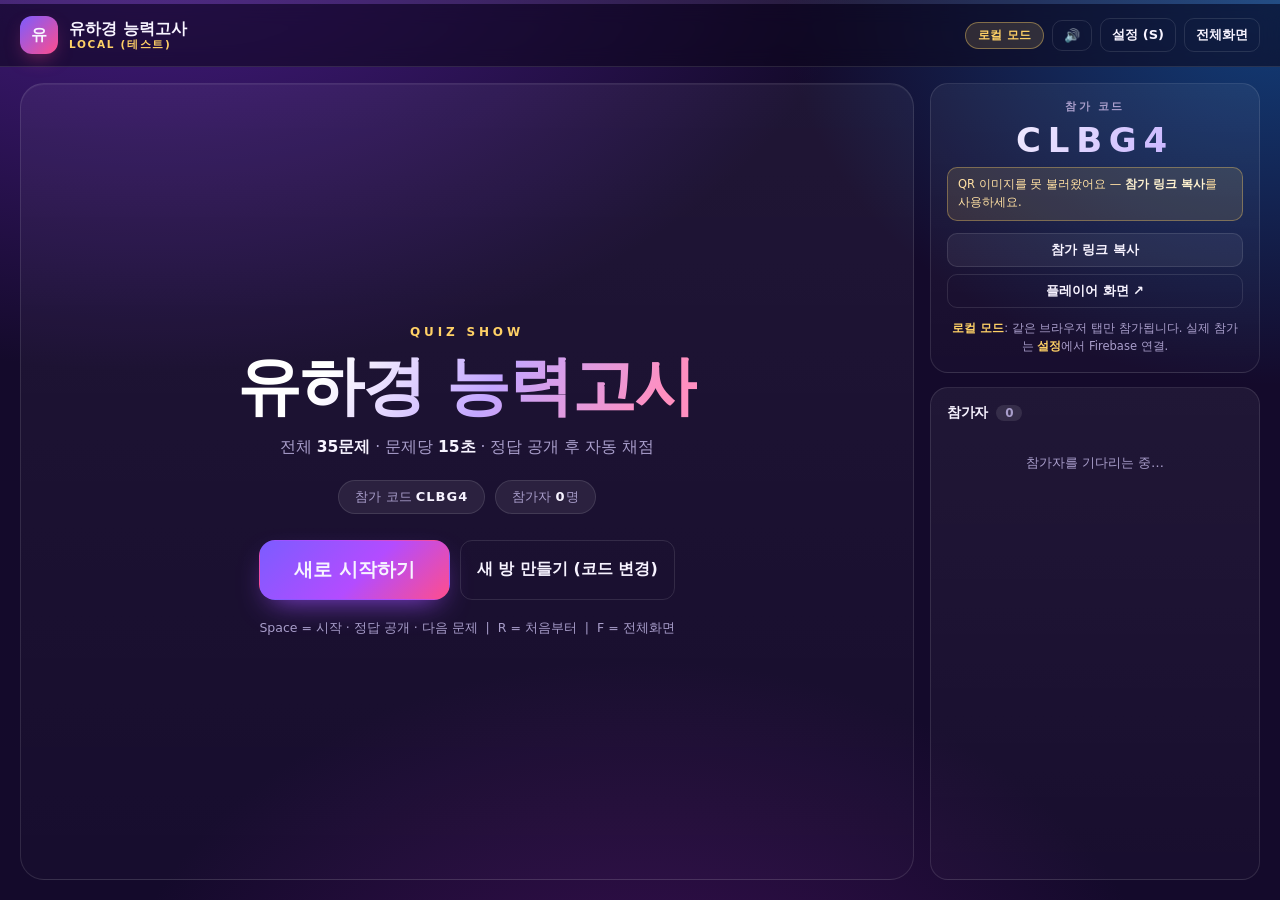
==== index.html @ 8fb21b13 "유하경 능력고사: 실시간 퀴즈 앱 (Firebase Realtime DB + GitHub Pages)" ====
<!DOCTYPE html>
<html lang="ko">
<head>
<meta charset="utf-8" />
<meta name="viewport" content="width=device-width, initial-scale=1, viewport-fit=cover" />
<meta name="theme-color" content="#140a2b" />
<title>유하경 능력고사 · HOST</title>
<link rel="stylesheet" href="css/style.css" />
</head>
<body class="host">

<div class="qprogress"><i id="progressBar"></i></div>

<header class="topbar">
  <div class="brand">
    <span class="logo">유</span>
    <div class="brand-txt">
      <b>유하경 능력고사</b>
      <small id="modeLabel">LOCAL</small>
    </div>
  </div>
  <div class="tools">
    <span class="chip status wait" id="statusPill">연결 중…</span>
    <button class="btn tiny ghost" id="btnSound" title="효과음">🔊</button>
    <button class="btn tiny ghost" id="btnSettings">설정 (S)</button>
    <button class="btn tiny ghost" id="btnFull">전체화면</button>
  </div>
</header>

<main class="layout">
  <section class="stage" id="stage"></section>

  <aside class="side">
    <div class="card join-card">
      <div class="label">참가 코드</div>
      <div class="code" id="joinCode" title="클릭하면 링크 복사">·····</div>
      <a class="qr" id="qrBox" target="_blank" rel="noopener" title="클릭하면 QR을 크게 볼 수 있어요">
        <img id="qrImg" alt="참가 QR 코드" />
      </a>
      <p class="qr-note" id="qrNote" hidden></p>
      <div class="join-actions">
        <button class="btn tiny" id="btnCopy">참가 링크 복사</button>
        <a class="btn tiny ghost" id="linkOpen" target="_blank" rel="noopener">플레이어 화면 ↗</a>
      </div>
      <p class="join-note" id="joinNote"></p>
    </div>

    <div class="card rank-card">
      <div class="rank-head">
        <h3>참가자 <span id="pCount" class="count">0</span></h3>
      </div>
      <ul class="rank-list" id="rankList"></ul>
    </div>
  </aside>
</main>

<div class="modal" id="settings" hidden>
  <div class="modal-card wide">
    <h3>Firebase 연결 <span class="badge-soft">한 번만 설정하면 됩니다</span></h3>

    <ol class="steps">
      <li>console.firebase.google.com → <b>프로젝트 추가</b></li>
      <li><b>빌드 → Realtime Database</b> → 데이터베이스 만들기 (<b>테스트 모드로 시작</b>)</li>
      <li><b>Authentication → 시작하기 → Sign-in method → Anonymous</b> 사용 설정 <span class="mini">(필수)</span></li>
      <li><b>프로젝트 설정(⚙) → 내 앱</b> 의 "SDK 설정 및 구성" 코드를 <b>통째로 복사</b> → 아래에 붙여넣기
        <br /><span class="mini">databaseURL 줄이 없어도 괜찮아요 — 프로젝트 ID로 자동으로 찾습니다.</span></li>
      <li>아래 <b>보안 규칙 복사</b> → <b>Realtime Database → 규칙</b> 탭에 붙여넣고 <b>게시</b></li>
    </ol>

    <textarea id="setPaste" class="paste" rows="5" spellcheck="false"
      placeholder='여기에 붙여넣기 (예시)
const firebaseConfig = {
  apiKey: "AIzaSy...",
  authDomain: "xxx.firebaseapp.com",
  databaseURL: "https://xxx-default-rtdb.firebaseio.com",
  ...
};'></textarea>
    <div class="detect" id="setDetect">아직 인식된 값이 없습니다.</div>

    <label class="field">세션 코드 (방송마다 바꾸면 새 판)
      <input id="setCode" type="text" maxlength="8" placeholder="예: HAK01" autocomplete="off" />
    </label>

    <div class="modal-actions">
      <button class="btn ghost" id="setLocal">로컬 모드(테스트)</button>
      <button class="btn ghost" id="setCancel">닫기</button>
      <button class="btn primary" id="setSave">연결하기</button>
    </div>

    <div class="rules-box">
      <div class="rules-head">
        <b>보안 규칙</b>
        <button class="btn tiny" id="setRulesCopy">복사</button>
      </div>
      <pre id="rulesText"></pre>
      <p class="hint">
        규칙을 꼭 넣어야 <b>점수 조작</b>과 <b>다른 사람 답 위조</b>가 막힙니다.
        규칙 없이(테스트 모드)도 게임은 돌아가지만, 시청자가 점수를 바꿀 수 있어요.
      </p>
    </div>

    <div class="rules-box">
      <div class="rules-head">
        <b>연결 진단</b>
        <button class="btn tiny" id="btnDiag">지금 확인</button>
      </div>
      <ul class="diag-list" id="diagList"><li class="diag-wait">아직 확인하지 않았습니다</li></ul>
      <p class="hint">연결이 안 될 때 눌러보세요. 어느 단계에서 막히는지 알려줍니다.</p>
    </div>

    <div class="rules-box">
      <div class="rules-head"><b>방 관리</b></div>
      <p class="hint">
        <b>새 방 만들기</b> = 새 세션 코드로 이동. 지금 방은 <b>닫히고 참가자 전원이 나갑니다</b>.
        새 링크를 채팅에 다시 올려야 해요.<br />
        <b>같은 링크로 점수만 초기화</b>하려면 로비의 <b>새로 시작하기</b>를 누르세요 (참가자는 그대로).
      </p>
      <button class="btn" id="setNewRoom">새 방 만들기 (전원 퇴장)</button>
    </div>
  </div>
</div>

<div class="toast" id="toast" hidden></div>

<script src="js/questions.js"></script>
<script src="js/net.js"></script>
<script src="js/host.js"></script>
</body>
</html>
---- css/style.css ----
/* =========================================================================
   유하경 능력고사 - 공용 스타일 (호스트 화면 + 참가자 화면)
   ========================================================================= */
:root {
  --bg: #140a2b;
  --panel: #241542;
  --panel-2: #2f1c56;
  --line: rgba(255, 255, 255, 0.11);
  --txt: #f7f3ff;
  --muted: #a99ecb;
  --c1: #e21b3c;
  --c2: #1368ce;
  --c3: #d89e00;
  --c4: #26890c;
  --c5: #864cbf;
  --ok: #3ddc84;
  --no: #ff5470;
  --accent: #ffd166;
  --r: 18px;
}

* { box-sizing: border-box; }

html, body { margin: 0; min-height: 100%; }

body {
  font-family: 'Pretendard', 'Apple SD Gothic Neo', 'Malgun Gothic', 'Noto Sans KR', system-ui, -apple-system, sans-serif;
  color: var(--txt);
  background:
    radial-gradient(1200px 800px at 12% -12%, #4a1d8a 0%, transparent 60%),
    radial-gradient(900px 700px at 100% 0%, #123f7b 0%, transparent 55%),
    radial-gradient(900px 700px at 50% 120%, #3b1053 0%, transparent 60%),
    var(--bg);
  background-attachment: fixed;
  -webkit-font-smoothing: antialiased;
  text-rendering: optimizeLegibility;
}

h1, h2, h3 { margin: 0; letter-spacing: -0.02em; }
button { font: inherit; color: inherit; }
a { color: inherit; }

/* ------------------------------- 버튼 ------------------------------- */
.btn {
  border: 1px solid var(--line);
  background: rgba(255, 255, 255, 0.06);
  color: var(--txt);
  border-radius: 12px;
  padding: 10px 16px;
  cursor: pointer;
  font-weight: 700;
  transition: transform 0.12s ease, background 0.15s ease, box-shadow 0.15s ease;
  text-decoration: none;
  display: inline-flex;
  align-items: center;
  justify-content: center;
  gap: 6px;
  white-space: nowrap;
}
.btn:hover { background: rgba(255, 255, 255, 0.13); transform: translateY(-1px); }
.btn:active { transform: translateY(0) scale(0.985); }
.btn.tiny { padding: 7px 11px; font-size: 13px; border-radius: 10px; }
.btn.ghost { background: transparent; }
.btn.primary {
  background: linear-gradient(135deg, #7c5cff, #b34cff 55%, #ff4d8d);
  border-color: transparent;
  box-shadow: 0 12px 30px -12px rgba(160, 80, 255, 0.85);
}
.btn.primary:hover { box-shadow: 0 16px 36px -12px rgba(180, 90, 255, 0.95); }
.btn.big { padding: 16px 34px; font-size: 19px; border-radius: 16px; }
.btn.block { width: 100%; }
.btn.off { opacity: 0.55; }

.chip {
  display: inline-flex;
  align-items: center;
  gap: 6px;
  padding: 5px 12px;
  border-radius: 999px;
  background: rgba(255, 255, 255, 0.09);
  border: 1px solid var(--line);
  font-size: 12.5px;
  font-weight: 700;
  color: var(--txt);
  letter-spacing: 0.01em;
}
.chip.ghost { background: transparent; color: var(--muted); }
.chip.danger { color: #fff; background: var(--no); border-color: transparent; }

.hint { color: var(--muted); font-size: 12.5px; line-height: 1.6; margin: 0; }

/* ============================== 호스트 ============================== */
body.host {
  height: 100vh;
  overflow: hidden;
  display: flex;
  flex-direction: column;
}

.qprogress {
  height: 4px;
  background: rgba(255, 255, 255, 0.07);
  flex: 0 0 auto;
}
.qprogress > i {
  display: block;
  height: 100%;
  width: 0;
  background: linear-gradient(90deg, #7c5cff, #ff4d8d, #ffd166);
  transition: width 0.4s ease;
}

.topbar {
  flex: 0 0 auto;
  display: flex;
  align-items: center;
  justify-content: space-between;
  gap: 14px;
  padding: 12px 20px;
  border-bottom: 1px solid var(--line);
  background: rgba(12, 6, 26, 0.55);
  backdrop-filter: blur(10px);
}
.brand { display: flex; align-items: center; gap: 11px; }
.logo {
  width: 38px; height: 38px;
  display: grid; place-items: center;
  border-radius: 12px;
  font-weight: 900;
  background: linear-gradient(135deg, #7c5cff, #ff4d8d);
  box-shadow: 0 8px 22px -10px rgba(255, 77, 141, 0.9);
}
.brand-txt { display: flex; flex-direction: column; line-height: 1.15; }
.brand-txt b { font-size: 16px; }
.brand-txt small {
  font-size: 10.5px;
  letter-spacing: 0.16em;
  color: var(--muted);
  font-weight: 800;
}
.brand-txt small.warn { color: var(--accent); }
.tools { display: flex; align-items: center; gap: 8px; }

.layout {
  flex: 1 1 auto;
  min-height: 0;
  display: grid;
  grid-template-columns: minmax(0, 1fr) 330px;
  gap: 16px;
  padding: 16px 20px 20px;
}

.stage {
  min-width: 0;
  min-height: 0;
  overflow: auto;
  border-radius: 24px;
  border: 1px solid var(--line);
  background: linear-gradient(180deg, rgba(255, 255, 255, 0.05), rgba(255, 255, 255, 0.015));
  box-shadow: inset 0 1px 0 rgba(255, 255, 255, 0.06);
  display: flex;
}

/* --- 로비 --- */
.lobby {
  margin: auto;
  padding: 34px 24px;
  text-align: center;
  max-width: 720px;
}
.kicker {
  font-size: 12px;
  letter-spacing: 0.32em;
  font-weight: 800;
  color: var(--accent);
  margin-bottom: 14px;
}
.lobby h1 {
  font-size: clamp(34px, 5.4vw, 64px);
  line-height: 1.06;
  font-weight: 900;
  background: linear-gradient(120deg, #fff 20%, #c3a6ff 55%, #ff8fc0 90%);
  -webkit-background-clip: text;
  background-clip: text;
  color: transparent;
  margin-bottom: 16px;
}
.lobby .sub { color: var(--muted); font-size: 15.5px; margin: 0 0 22px; }
.lobby .sub b { color: var(--txt); }
.lobby-badges { display: flex; gap: 10px; justify-content: center; flex-wrap: wrap; margin-bottom: 26px; }
.pill {
  padding: 7px 16px;
  border-radius: 999px;
  background: rgba(255, 255, 255, 0.07);
  border: 1px solid var(--line);
  font-size: 13px;
  color: var(--muted);
}
.pill b { color: var(--txt); letter-spacing: 0.08em; }
.lobby .hint { margin-top: 18px; }

/* --- 문제 화면 --- */
.q-wrap {
  flex: 1 1 auto;
  display: flex;
  flex-direction: column;
  min-width: 0;
  padding: 22px 26px 24px;
  gap: 14px;
}
.q-top { display: flex; align-items: center; gap: 8px; flex-wrap: wrap; }
.q-title {
  font-size: clamp(21px, 2.5vw, 34px);
  line-height: 1.32;
  font-weight: 800;
  margin: 4px 0 2px;
  word-break: keep-all;
  overflow-wrap: anywhere;
}

.ans-grid {
  flex: 1 1 auto;
  display: grid;
  grid-template-columns: 1fr 1fr;
  grid-auto-rows: 1fr;
  gap: 12px;
  min-height: 0;
}
.ans-grid.n5 > .ans:last-child { grid-column: 1 / -1; }

.ans {
  position: relative;
  display: flex;
  align-items: center;
  gap: 14px;
  padding: 16px 18px;
  border-radius: var(--r);
  background: rgba(255, 255, 255, 0.07);
  border: 1px solid var(--line);
  overflow: hidden;
  transition: transform 0.16s ease, filter 0.3s ease, opacity 0.3s ease, box-shadow 0.3s ease;
}
.ans .badge {
  flex: 0 0 auto;
  width: 42px; height: 42px;
  display: grid; place-items: center;
  border-radius: 12px;
  background: rgba(0, 0, 0, 0.22);
  font-size: 19px;
  font-weight: 900;
}
.ans .ans-text {
  font-size: clamp(15px, 1.45vw, 22px);
  font-weight: 700;
  line-height: 1.32;
  word-break: keep-all;
  overflow-wrap: anywhere;
}
.tone-0 { background: linear-gradient(135deg, rgba(226, 27, 60, 0.92), rgba(226, 27, 60, 0.72)); }
.tone-1 { background: linear-gradient(135deg, rgba(19, 104, 206, 0.92), rgba(19, 104, 206, 0.72)); }
.tone-2 { background: linear-gradient(135deg, rgba(216, 158, 0, 0.92), rgba(216, 158, 0, 0.72)); }
.tone-3 { background: linear-gradient(135deg, rgba(38, 137, 12, 0.92), rgba(38, 137, 12, 0.72)); }
.tone-4, .tone-5 { background: linear-gradient(135deg, rgba(134, 76, 191, 0.92), rgba(134, 76, 191, 0.72)); }

.is-reveal .ans.is-right {
  box-shadow: 0 0 0 3px var(--ok), 0 0 42px -6px rgba(61, 220, 132, 0.65);
  transform: scale(1.012);
  z-index: 2;
}
.is-reveal .ans.is-dim { filter: grayscale(0.65) brightness(0.62); opacity: 0.72; }
.ans-check {
  position: absolute;
  top: 10px; right: 12px;
  font-size: 11px;
  font-weight: 900;
  letter-spacing: 0.08em;
  background: var(--ok);
  color: #06210f;
  padding: 3px 9px;
  border-radius: 999px;
}

/* 정답 공개 시 보기별 응답 수 그래프 */
.ans-meta {
  position: absolute;
  left: 0; right: 0; bottom: 0;
  height: 100%;
  pointer-events: none;
}
.ans-meta i {
  position: absolute;
  left: 0; bottom: 0; top: 0;
  background: rgba(255, 255, 255, 0.16);
  border-right: 2px solid rgba(255, 255, 255, 0.45);
  transition: width 0.6s cubic-bezier(0.2, 0.8, 0.2, 1);
}
.ans-meta b {
  position: absolute;
  right: 14px; bottom: 8px;
  font-size: 12px;
  color: rgba(255, 255, 255, 0.85);
  font-weight: 800;
}

/* --- 타이머 --- */
.timer-row {
  flex: 0 0 auto;
  display: flex;
  align-items: center;
  gap: 16px;
}
.live-count {
  font-size: 13px;
  font-weight: 700;
  color: var(--muted);
  min-width: 82px;
}
.timer-bar {
  flex: 1 1 auto;
  height: 18px;
  border-radius: 999px;
  background: rgba(255, 255, 255, 0.08);
  overflow: hidden;
  border: 1px solid var(--line);
}
.timer-bar i {
  display: block;
  height: 100%;
  width: 100%;
  border-radius: 999px;
  background: linear-gradient(90deg, #3ddc84, #ffd166);
  transition: background 0.3s ease;
}
.timer-bar.danger i { background: linear-gradient(90deg, #ff7a45, var(--no)); }
.timer-sec { display: flex; align-items: baseline; gap: 3px; }
.timer-sec b { font-size: 30px; font-weight: 900; font-variant-numeric: tabular-nums; }
.timer-sec small { color: var(--muted); font-size: 12px; font-weight: 700; }

/* --- 정답 공개 바 --- */
.reveal-row {
  flex: 0 0 auto;
  display: flex;
  align-items: center;
  gap: 16px;
  padding: 14px 18px;
  border-radius: var(--r);
  background: linear-gradient(120deg, rgba(61, 220, 132, 0.16), rgba(61, 220, 132, 0.05));
  border: 1px solid rgba(61, 220, 132, 0.35);
  animation: pop 0.35s cubic-bezier(0.2, 1.2, 0.4, 1);
}
@keyframes pop {
  from { opacity: 0; transform: translateY(10px) scale(0.98); }
  to { opacity: 1; transform: none; }
}
.reveal-answer { flex: 1 1 auto; display: flex; align-items: center; gap: 12px; flex-wrap: wrap; min-width: 0; }
.tag {
  font-size: 11px;
  font-weight: 900;
  letter-spacing: 0.1em;
  background: var(--ok);
  color: #06210f;
  padding: 4px 10px;
  border-radius: 999px;
}
.reveal-num { font-weight: 900; font-size: 16px; color: var(--ok); }
.reveal-txt { font-weight: 800; font-size: clamp(15px, 1.6vw, 22px); word-break: keep-all; }

/* --- 사이드바 --- */
.side { display: flex; flex-direction: column; gap: 14px; min-height: 0; }
.card {
  border-radius: var(--r);
  border: 1px solid var(--line);
  background: linear-gradient(180deg, rgba(255, 255, 255, 0.055), rgba(255, 255, 255, 0.02));
  padding: 16px;
}
.join-card { text-align: center; flex: 0 0 auto; }
.join-card .label {
  font-size: 10.5px;
  letter-spacing: 0.22em;
  color: var(--muted);
  font-weight: 800;
  margin-bottom: 8px;
}
.join-card .code {
  font-size: 34px;
  font-weight: 900;
  letter-spacing: 0.2em;
  cursor: pointer;
  background: linear-gradient(120deg, #fff, #b9a0ff);
  -webkit-background-clip: text;
  background-clip: text;
  color: transparent;
  user-select: all;
  margin-bottom: 12px;
  line-height: 1.1;
}
.join-actions { display: flex; flex-direction: column; gap: 7px; }
.join-note { font-size: 11.5px; color: var(--muted); line-height: 1.55; margin: 12px 0 0; }
.join-note b { color: var(--accent); }

.rank-card { flex: 1 1 auto; display: flex; flex-direction: column; min-height: 0; padding-bottom: 10px; }
.rank-head { display: flex; align-items: center; justify-content: space-between; margin-bottom: 10px; }
.rank-head h3 { font-size: 14px; display: flex; align-items: center; gap: 8px; }
.rank-head .count {
  background: rgba(255, 255, 255, 0.1);
  border-radius: 999px;
  padding: 1px 9px;
  font-size: 12px;
  color: var(--muted);
  font-weight: 800;
}
.rank-list {
  list-style: none;
  margin: 0;
  padding: 0;
  overflow: auto;
  flex: 1 1 auto;
  min-height: 0;
}
.rank-item {
  display: flex;
  align-items: center;
  gap: 8px;
  padding: 9px 8px;
  border-radius: 11px;
  font-size: 14px;
  border: 1px solid transparent;
}
.rank-item:nth-child(odd) { background: rgba(255, 255, 255, 0.04); }
.rank-item .rk { width: 18px; color: var(--muted); font-weight: 800; font-size: 12px; }
.rank-item .nm {
  flex: 1 1 auto;
  font-weight: 700;
  white-space: nowrap;
  overflow: hidden;
  text-overflow: ellipsis;
}
.rank-item .pt { font-weight: 900; color: var(--accent); font-variant-numeric: tabular-nums; }
.rank-item .del {
  border: 0;
  background: transparent;
  color: var(--muted);
  cursor: pointer;
  font-size: 15px;
  line-height: 1;
  padding: 2px 4px;
  border-radius: 6px;
  opacity: 0.5;
}
.rank-item .del:hover { opacity: 1; color: var(--no); }
.mark { font-size: 12px; font-weight: 900; padding: 1px 6px; border-radius: 7px; }
.mark.ok { color: #0a2a17; background: var(--ok); }
.mark.no { color: #fff; background: var(--no); }
.mark-btns { display: flex; gap: 4px; }
.mark-btns button {
  border: 1px solid var(--line);
  background: rgba(255, 255, 255, 0.07);
  border-radius: 7px;
  font-size: 11px;
  font-weight: 900;
  padding: 2px 7px;
  cursor: pointer;
}
.mark-btns button:hover { background: var(--ok); color: #06210f; border-color: transparent; }
.mark-btns button:last-child:hover { background: var(--no); color: #fff; }
.empty { color: var(--muted); font-size: 13px; text-align: center; padding: 22px 0; }

/* --- 최종 결과 --- */
.end-wrap {
  margin: auto;
  width: 100%;
  max-width: 900px;
  padding: 26px 24px 30px;
  text-align: center;
  overflow: auto;
}
.end-title { font-size: clamp(26px, 3.4vw, 42px); font-weight: 900; margin-bottom: 22px; }
.podium {
  display: flex;
  align-items: flex-end;
  justify-content: center;
  gap: 12px;
  margin-bottom: 22px;
}
.pod {
  flex: 0 1 200px;
  border-radius: 18px;
  border: 1px solid var(--line);
  padding: 16px 12px;
  background: linear-gradient(180deg, rgba(255, 255, 255, 0.09), rgba(255, 255, 255, 0.02));
}
.pod-1 {
  border-color: rgba(255, 209, 102, 0.6);
  background: linear-gradient(180deg, rgba(255, 209, 102, 0.24), rgba(255, 209, 102, 0.04));
  transform: translateY(-14px) scale(1.04);
  box-shadow: 0 24px 50px -24px rgba(255, 209, 102, 0.7);
}
.pod-2 { border-color: rgba(200, 210, 230, 0.35); }
.pod-3 { border-color: rgba(205, 140, 90, 0.4); }
.pod .medal { font-size: 26px; }
.pod .pod-name {
  font-weight: 900;
  font-size: clamp(14px, 1.3vw, 18px);
  margin: 6px 0 4px;
  overflow: hidden;
  text-overflow: ellipsis;
  white-space: nowrap;
}
.pod .pod-score { font-size: 26px; font-weight: 900; color: var(--accent); font-variant-numeric: tabular-nums; }
.pod .pod-score small { font-size: 12px; margin-left: 2px; color: var(--muted); }
.pod .pod-correct { font-size: 11.5px; color: var(--muted); margin-top: 3px; }

.final-list { list-style: none; margin: 0 auto 22px; padding: 0; max-width: 560px; text-align: left; }
.final-row {
  display: flex;
  align-items: center;
  gap: 12px;
  padding: 10px 14px;
  border-radius: 11px;
  font-size: 14.5px;
}
.final-row:nth-child(odd) { background: rgba(255, 255, 255, 0.045); }
.final-row .rk { width: 24px; color: var(--muted); font-weight: 800; }
.final-row .nm { flex: 1 1 auto; font-weight: 700; overflow: hidden; text-overflow: ellipsis; white-space: nowrap; }
.final-row .cr { color: var(--muted); font-size: 12px; }
.final-row .pt { font-weight: 900; color: var(--accent); min-width: 56px; text-align: right; font-variant-numeric: tabular-nums; }
.end-actions { display: flex; gap: 10px; justify-content: center; flex-wrap: wrap; }
.empty-big { color: var(--muted); padding: 30px 0; }

/* --- 모달 / 토스트 --- */
.modal {
  position: fixed;
  inset: 0;
  background: rgba(6, 3, 15, 0.7);
  backdrop-filter: blur(6px);
  display: grid;
  place-items: center;
  padding: 20px;
  z-index: 60;
}
.modal[hidden] { display: none; }
.modal-card {
  width: min(520px, 100%);
  border-radius: 20px;
  border: 1px solid var(--line);
  background: linear-gradient(180deg, #2c1b52, #1e1138);
  padding: 24px;
  box-shadow: 0 40px 90px -30px #000;
}
.modal-card h3 { font-size: 18px; margin-bottom: 16px; }
.field { display: block; font-size: 12.5px; color: var(--muted); font-weight: 700; margin-bottom: 14px; }
.field input, .field select {
  display: block;
  width: 100%;
  margin-top: 6px;
  padding: 11px 13px;
  border-radius: 11px;
  border: 1px solid var(--line);
  background: rgba(0, 0, 0, 0.28);
  color: var(--txt);
  font: inherit;
  font-size: 14px;
}
.field input:focus, .field select:focus { outline: 2px solid #7c5cff; outline-offset: 1px; }
.modal-actions { display: flex; justify-content: flex-end; gap: 9px; margin-top: 6px; }
.toast {
  position: fixed;
  left: 50%;
  bottom: 26px;
  transform: translateX(-50%);
  background: rgba(20, 10, 43, 0.95);
  border: 1px solid var(--line);
  padding: 11px 20px;
  border-radius: 999px;
  font-size: 13px;
  font-weight: 700;
  z-index: 80;
  box-shadow: 0 18px 40px -18px #000;
}
.toast[hidden] { display: none; }

/* ============================ 참가자 ============================ */
body.player {
  min-height: 100vh;
  display: flex;
  justify-content: center;
  padding: 0;
}
.phone {
  width: 100%;
  max-width: 560px;
  min-height: 100vh;
  display: flex;
  flex-direction: column;
  border-left: 1px solid var(--line);
  border-right: 1px solid var(--line);
  background: rgba(10, 5, 22, 0.35);
}
.p-head {
  flex: 0 0 auto;
  display: flex;
  align-items: center;
  justify-content: space-between;
  gap: 10px;
  padding: 14px 16px;
  border-bottom: 1px solid var(--line);
  position: sticky;
  top: 0;
  background: rgba(15, 8, 30, 0.9);
  backdrop-filter: blur(10px);
  z-index: 5;
}
.p-head b { font-size: 14.5px; }
.p-score { font-size: 12px; color: var(--muted); font-weight: 700; }
.p-score b { color: var(--accent); font-size: 15px; }

.p-stage {
  flex: 1 1 auto;
  display: flex;
  flex-direction: column;
  padding: 16px;
}
.p-stage > * { margin: auto 0; width: 100%; }

.p-join, .p-msg, .p-wait, .p-reveal, .p-end { text-align: center; padding: 12px 4px; }
.p-join h1 {
  font-size: clamp(26px, 7vw, 36px);
  font-weight: 900;
  background: linear-gradient(120deg, #fff, #c3a6ff 60%, #ff8fc0);
  -webkit-background-clip: text;
  background-clip: text;
  color: transparent;
  margin-bottom: 10px;
}
.p-sub { color: var(--muted); font-size: 13.5px; line-height: 1.6; margin: 0 0 18px; }
.p-sub b { color: var(--txt); }
.p-input {
  width: 100%;
  padding: 15px 16px;
  border-radius: 14px;
  border: 1px solid var(--line);
  background: rgba(0, 0, 0, 0.3);
  color: var(--txt);
  font: inherit;
  font-size: 16px;
  text-align: center;
  margin-bottom: 12px;
}
.p-input:focus { outline: 2px solid #7c5cff; outline-offset: 1px; }

.p-qtop { display: flex; align-items: center; justify-content: space-between; gap: 8px; margin-bottom: 12px; }
.p-qtitle {
  font-size: clamp(17px, 4.6vw, 22px);
  font-weight: 800;
  line-height: 1.4;
  text-align: left;
  margin-bottom: 16px;
  word-break: keep-all;
  overflow-wrap: anywhere;
}
.p-qtitle.small { font-size: clamp(14px, 3.8vw, 17px); color: var(--muted); font-weight: 700; }

.p-ans-grid { display: grid; grid-template-columns: 1fr 1fr; gap: 9px; }
.p-ans-grid.n5 > .p-ans:last-child { grid-column: 1 / -1; }
.p-ans {
  display: flex;
  align-items: center;
  gap: 9px;
  padding: 14px 12px;
  min-height: 78px;
  border-radius: 14px;
  border: 1px solid rgba(255, 255, 255, 0.16);
  color: #fff;
  font-weight: 800;
  font-size: 13.5px;
  line-height: 1.3;
  text-align: left;
  cursor: pointer;
  transition: transform 0.12s ease, filter 0.15s ease;
  word-break: keep-all;
  overflow-wrap: anywhere;
}
.p-ans:active { transform: scale(0.97); filter: brightness(1.12); }
.p-ans .badge {
  flex: 0 0 auto;
  width: 26px; height: 26px;
  display: grid; place-items: center;
  border-radius: 8px;
  background: rgba(0, 0, 0, 0.25);
  font-size: 13px;
}
.chip.danger, #pCd.danger {
  background: var(--no);
  color: #fff;
  border-color: transparent;
  animation: pulse 0.9s infinite;
}
@keyframes pulse {
  0%, 100% { opacity: 1; }
  50% { opacity: 0.55; }
}

.p-spinner {
  width: 42px; height: 42px;
  margin: 0 auto 16px;
  border-radius: 50%;
  border: 4px solid rgba(255, 255, 255, 0.14);
  border-top-color: #b76bff;
  animation: spin 0.9s linear infinite;
}
@keyframes spin { to { transform: rotate(360deg); } }
.p-wait h2 { font-size: 22px; margin-bottom: 10px; }
.p-picked {
  background: rgba(255, 255, 255, 0.07);
  border: 1px solid var(--line);
  border-radius: 12px;
  padding: 11px 14px;
  font-size: 13.5px;
  color: var(--muted);
  margin: 0 0 12px;
}
.p-picked b { color: var(--txt); }
.p-progress-note { color: var(--muted); font-size: 12px; margin-top: 6px; }

.verdict {
  border-radius: 16px;
  padding: 16px;
  margin-bottom: 14px;
  border: 1px solid var(--line);
  animation: pop 0.3s ease;
}
.verdict span { font-size: 30px; display: block; line-height: 1; }
.verdict b { display: block; font-size: 22px; margin: 6px 0 2px; }
.verdict small { color: var(--muted); font-size: 12px; }
.verdict.hit { background: rgba(61, 220, 132, 0.14); border-color: rgba(61, 220, 132, 0.45); }
.verdict.hit b { color: var(--ok); }
.verdict.miss { background: rgba(255, 84, 112, 0.12); border-color: rgba(255, 84, 112, 0.4); }
.verdict.miss b { color: var(--no); }

.p-answer {
  display: flex;
  align-items: center;
  gap: 9px;
  flex-wrap: wrap;
  text-align: left;
  padding: 12px 14px;
  border-radius: 14px;
  background: rgba(61, 220, 132, 0.1);
  border: 1px solid rgba(61, 220, 132, 0.35);
  margin-bottom: 12px;
  font-size: 13.5px;
}
.p-answer b { color: var(--ok); }
.p-answer span:last-child { color: var(--txt); font-weight: 700; }
.p-scoreline {
  font-size: 13.5px;
  color: var(--muted);
  margin-bottom: 12px;
  padding: 10px;
  border-radius: 12px;
  background: rgba(255, 255, 255, 0.05);
}
.p-scoreline b { color: var(--accent); font-size: 16px; }

.p-myrank {
  border-radius: 18px;
  padding: 20px;
  margin-bottom: 16px;
  background: linear-gradient(135deg, rgba(124, 92, 255, 0.3), rgba(255, 77, 141, 0.22));
  border: 1px solid rgba(255, 255, 255, 0.2);
}
.p-myrank .big { font-size: 38px; font-weight: 900; }
.p-myrank .sub { color: var(--muted); font-size: 13px; margin-top: 4px; }

.p-rank-list { list-style: none; margin: 0 0 16px; padding: 0; text-align: left; }
.p-rank-row {
  display: flex;
  align-items: center;
  gap: 10px;
  padding: 10px 12px;
  border-radius: 11px;
  font-size: 14px;
}
.p-rank-row:nth-child(odd) { background: rgba(255, 255, 255, 0.045); }
.p-rank-row .rk { width: 24px; color: var(--muted); }
.p-rank-row .nm { flex: 1 1 auto; font-weight: 700; overflow: hidden; text-overflow: ellipsis; white-space: nowrap; }
.p-rank-row .pt { font-weight: 900; color: var(--accent); }
.p-rank-row.me { background: rgba(124, 92, 255, 0.24); border: 1px solid rgba(124, 92, 255, 0.5); }

.p-msg h2 { font-size: 22px; margin-bottom: 8px; }
.p-msg.is-error h2 { color: var(--no); }
.p-msg.is-error .p-sub { color: #ffb3c0; }

/* ============================== 반응형 ============================== */
@media (max-width: 1080px) {
  .layout { grid-template-columns: 1fr; grid-template-rows: minmax(0, 1fr) auto; }
  .side { flex-direction: row; }
  .side .card { flex: 1 1 50%; }
  .rank-card { max-height: 190px; }
}
@media (max-width: 760px) {
  body.host { overflow: auto; height: auto; }
  .q-wrap { padding: 16px; }
  .ans-grid { grid-template-columns: 1fr; grid-auto-rows: minmax(72px, auto); }
  .ans-grid.n5 > .ans:last-child { grid-column: auto; }
  .ans .badge { width: 34px; height: 34px; font-size: 15px; }
  .side { flex-direction: column; }
  .reveal-row { flex-direction: column; align-items: stretch; }
  .timer-sec b { font-size: 24px; }
  .brand-txt b { font-size: 14px; }
  .tools .chip { display: none; }
  .podium { flex-direction: column; align-items: center; }
  .pod { width: 100%; }
  .pod-1 { transform: none; }
}

/* =========================================================================
   v2 추가분: 실시간 상태 / QR / 연결 설정 / 명예의 전당 / 접속 상태 점
   ========================================================================= */

/* --- 연결 상태 칩 --- */
.chip.status { font-size: 11.5px; letter-spacing: 0.02em; }
.chip.status.live { background: rgba(61, 220, 132, 0.16); border-color: rgba(61, 220, 132, 0.5); color: #a8ffcf; }
.chip.status.live::before {
  content: '';
  width: 7px; height: 7px; border-radius: 50%;
  background: var(--ok);
  box-shadow: 0 0 10px var(--ok);
  animation: blink 1.6s infinite;
}
.chip.status.wait { background: rgba(255, 209, 102, 0.14); border-color: rgba(255, 209, 102, 0.4); color: var(--accent); }
.chip.status.bad { background: rgba(255, 84, 112, 0.16); border-color: rgba(255, 84, 112, 0.45); color: #ffb3c0; }
@keyframes blink { 0%, 100% { opacity: 1; } 50% { opacity: 0.35; } }

/* --- 참가자 QR --- */
.qr {
  display: grid;
  place-items: center;
  cursor: zoom-in;
  margin: 2px auto 12px;
  width: 148px; height: 148px;
  padding: 8px;
  border-radius: 14px;
  background: #fff;
  box-shadow: 0 14px 30px -18px rgba(0, 0, 0, 0.8);
}
.qr img { width: 100%; height: 100%; object-fit: contain; display: block; border-radius: 6px; }
.qr img:not([src]) { visibility: hidden; }
.qr:hover { box-shadow: 0 18px 36px -16px rgba(0, 0, 0, 0.9); }
.qr-note {
  margin: -4px 0 12px;
  padding: 8px 10px;
  border-radius: 10px;
  font-size: 11.5px;
  line-height: 1.55;
  color: #ffe0a3;
  background: rgba(255, 209, 102, 0.12);
  border: 1px solid rgba(255, 209, 102, 0.35);
  text-align: left;
}
.qr-note b { color: #fff3d0; }

/* --- 접속 상태 점 --- */
.dot {
  width: 7px; height: 7px; border-radius: 50%;
  background: rgba(255, 255, 255, 0.22);
  flex: 0 0 auto;
  margin-right: -2px;
}
.dot.on { background: var(--ok); box-shadow: 0 0 8px rgba(61, 220, 132, 0.8); }

/* --- 로비: 이어하기 / 명예의 전당 --- */
.lobby-actions { display: flex; gap: 10px; justify-content: center; flex-wrap: wrap; }
.resume {
  display: flex;
  align-items: center;
  justify-content: center;
  gap: 14px;
  flex-wrap: wrap;
  margin: 0 auto 18px;
  padding: 12px 16px;
  max-width: 560px;
  border-radius: 14px;
  border: 1px solid rgba(255, 209, 102, 0.4);
  background: rgba(255, 209, 102, 0.1);
  font-size: 13px;
  color: #ffe6a8;
}
.hall {
  margin-top: 26px;
  padding: 16px;
  border-radius: 16px;
  border: 1px solid var(--line);
  background: rgba(255, 255, 255, 0.04);
  text-align: left;
}
.hall-title {
  font-size: 11px;
  letter-spacing: 0.2em;
  font-weight: 800;
  color: var(--accent);
  margin-bottom: 10px;
  text-align: center;
}
.hall-list { list-style: none; margin: 0; padding: 0; }
.hall-list li {
  display: flex;
  align-items: center;
  gap: 10px;
  padding: 7px 10px;
  border-radius: 9px;
  font-size: 13px;
}
.hall-list li:nth-child(odd) { background: rgba(255, 255, 255, 0.04); }
.hall-list .rk { width: 18px; color: var(--muted); font-weight: 800; font-size: 12px; }
.hall-list .nm { flex: 1 1 auto; font-weight: 700; overflow: hidden; text-overflow: ellipsis; white-space: nowrap; }
.hall-list .gm { color: var(--muted); font-size: 11px; }
.hall-list .pt { font-weight: 900; color: var(--accent); font-variant-numeric: tabular-nums; }

/* --- 연결 설정 모달 --- */
.modal-card.wide { width: min(720px, 100%); max-height: 92vh; overflow: auto; }
.badge-soft {
  font-size: 10.5px;
  letter-spacing: 0.04em;
  font-weight: 800;
  color: var(--accent);
  background: rgba(255, 209, 102, 0.14);
  border: 1px solid rgba(255, 209, 102, 0.35);
  border-radius: 999px;
  padding: 3px 9px;
  vertical-align: middle;
  margin-left: 6px;
}
.steps { margin: 0 0 14px; padding-left: 20px; color: var(--muted); font-size: 12.5px; line-height: 1.75; }
.steps b { color: var(--txt); }
.mini { font-size: 11px; color: #8f83b5; }
.paste {
  width: 100%;
  padding: 12px;
  border-radius: 12px;
  border: 1px solid var(--line);
  background: rgba(0, 0, 0, 0.3);
  color: var(--txt);
  font-family: ui-monospace, SFMono-Regular, Menlo, Consolas, monospace;
  font-size: 12px;
  line-height: 1.5;
  resize: vertical;
}
.paste:focus { outline: 2px solid #7c5cff; outline-offset: 1px; }
.detect {
  margin: 8px 0 14px;
  padding: 9px 12px;
  border-radius: 10px;
  font-size: 12px;
  color: var(--muted);
  background: rgba(255, 255, 255, 0.04);
  border: 1px solid var(--line);
  line-height: 1.6;
  word-break: break-all;
}
.detect.ok { color: #a8ffcf; border-color: rgba(61, 220, 132, 0.4); background: rgba(61, 220, 132, 0.08); }
.detect b { color: var(--txt); }
.rules-box {
  margin-top: 18px;
  padding-top: 16px;
  border-top: 1px solid var(--line);
}
.rules-head { display: flex; align-items: center; justify-content: space-between; margin-bottom: 8px; font-size: 13px; }
.rules-box pre {
  margin: 0 0 8px;
  padding: 12px;
  max-height: 210px;
  overflow: auto;
  border-radius: 12px;
  background: rgba(0, 0, 0, 0.36);
  border: 1px solid var(--line);
  font-size: 11px;
  line-height: 1.5;
  color: #cfc4f5;
}

.diag-list { list-style: none; margin: 0 0 8px; padding: 0; }
.diag-list li {
  display: flex;
  gap: 8px;
  padding: 7px 9px;
  border-radius: 9px;
  font-size: 12px;
  line-height: 1.5;
  background: rgba(255, 255, 255, 0.04);
  margin-bottom: 4px;
}
.diag-list .ic { font-weight: 900; flex: 0 0 auto; }
.diag-list li.ok .ic { color: var(--ok); }
.diag-list li.bad { background: rgba(255, 84, 112, 0.1); }
.diag-list li.bad .ic { color: var(--no); }
.diag-list .tx { flex: 1 1 auto; color: var(--muted); word-break: break-all; }
.diag-list .tx b { color: var(--txt); }
.diag-list .tx em {
  display: block;
  margin-top: 3px;
  font-style: normal;
  color: var(--accent);
  font-size: 11.5px;
}
.diag-wait { color: var(--muted); justify-content: center; }

/* --- 참가자 헤더/노트 --- */
.p-head b { flex: 1 1 auto; }
.p-stat {
  font-size: 10.5px;
  font-weight: 800;
  padding: 3px 8px;
  border-radius: 999px;
  border: 1px solid var(--line);
  color: var(--muted);
  white-space: nowrap;
}
.p-stat.live { color: #a8ffcf; border-color: rgba(61, 220, 132, 0.45); background: rgba(61, 220, 132, 0.12); }
.p-stat.bad { color: #ffb3c0; border-color: rgba(255, 84, 112, 0.45); background: rgba(255, 84, 112, 0.12); }
.p-note {
  margin: 0 0 10px;
  font-size: 12px;
  color: var(--accent);
  background: rgba(255, 209, 102, 0.1);
  border: 1px solid rgba(255, 209, 102, 0.3);
  border-radius: 10px;
  padding: 8px 10px;
}

@media (max-width: 1080px) {
  .qr { width: 120px; height: 120px; }
}
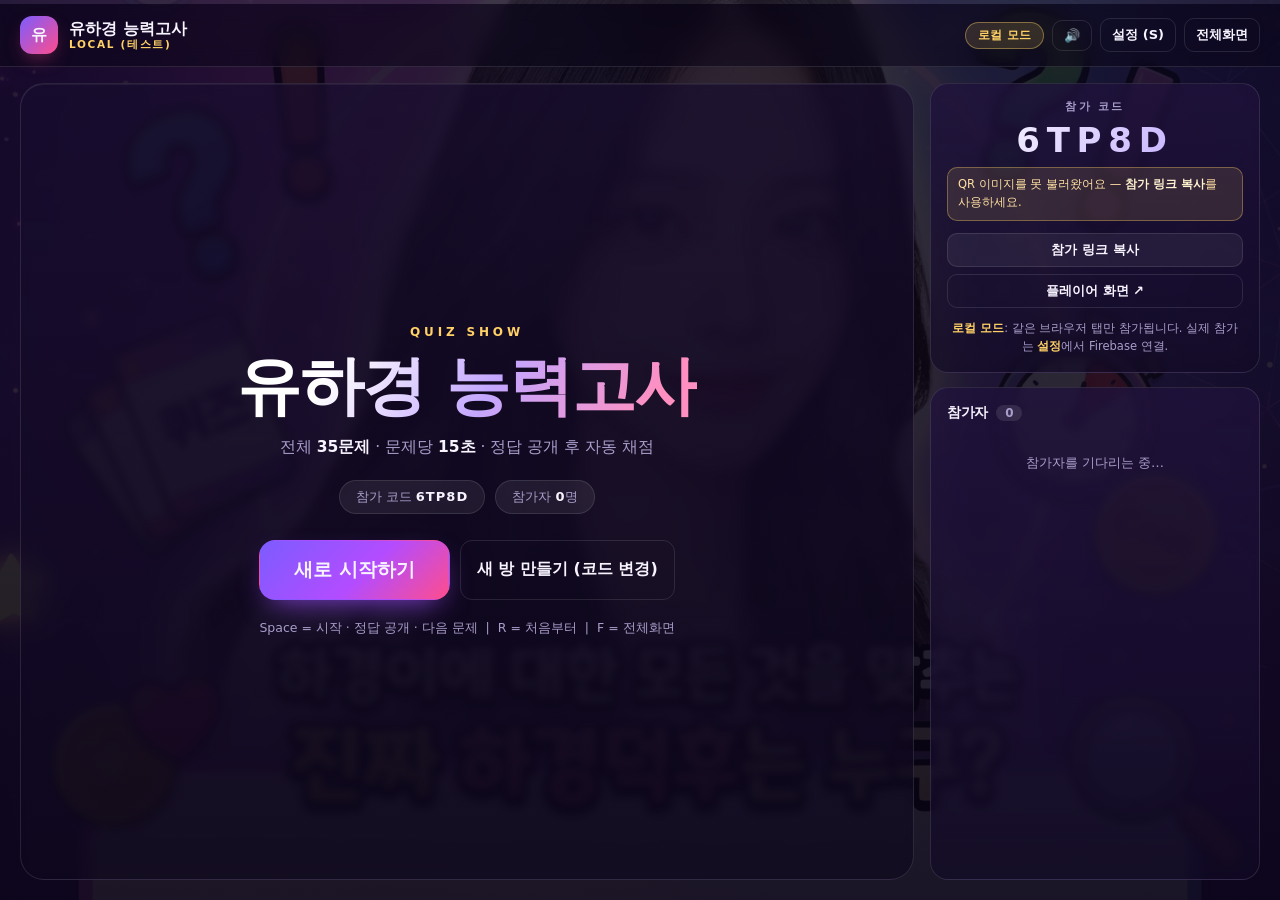
==== commit 88e7a9cd: "설정 창 단순화: databaseURL/apiKey 입력 + 연결하기/닫기/세션코드만 남김" ====
--- a/index.html
+++ b/index.html
@@ -55,67 +55,20 @@
 </main>
 
 <div class="modal" id="settings" hidden>
-  <div class="modal-card wide">
-    <h3>Firebase 연결 <span class="badge-soft">한 번만 설정하면 됩니다</span></h3>
-
-    <ol class="steps">
-      <li>console.firebase.google.com → <b>프로젝트 추가</b></li>
-      <li><b>빌드 → Realtime Database</b> → 데이터베이스 만들기 (<b>테스트 모드로 시작</b>)</li>
-      <li><b>Authentication → 시작하기 → Sign-in method → Anonymous</b> 사용 설정 <span class="mini">(필수)</span></li>
-      <li><b>프로젝트 설정(⚙) → 내 앱</b> 의 "SDK 설정 및 구성" 코드를 <b>통째로 복사</b> → 아래에 붙여넣기
-        <br /><span class="mini">databaseURL 줄이 없어도 괜찮아요 — 프로젝트 ID로 자동으로 찾습니다.</span></li>
-      <li>아래 <b>보안 규칙 복사</b> → <b>Realtime Database → 규칙</b> 탭에 붙여넣고 <b>게시</b></li>
-    </ol>
+  <div class="modal-card">
+    <h3>연결</h3>
 
     <textarea id="setPaste" class="paste" rows="5" spellcheck="false"
-      placeholder='여기에 붙여넣기 (예시)
-const firebaseConfig = {
-  apiKey: "AIzaSy...",
-  authDomain: "xxx.firebaseapp.com",
-  databaseURL: "https://xxx-default-rtdb.firebaseio.com",
-  ...
-};'></textarea>
-    <div class="detect" id="setDetect">아직 인식된 값이 없습니다.</div>
+      placeholder='databaseURL: "https://xxxx-default-rtdb.asia-southeast1.firebasedatabase.app",
+apiKey: "AIzaSy..."'></textarea>
 
-    <label class="field">세션 코드 (방송마다 바꾸면 새 판)
+    <label class="field">세션 코드
       <input id="setCode" type="text" maxlength="8" placeholder="예: HAK01" autocomplete="off" />
     </label>
 
     <div class="modal-actions">
-      <button class="btn ghost" id="setLocal">로컬 모드(테스트)</button>
       <button class="btn ghost" id="setCancel">닫기</button>
       <button class="btn primary" id="setSave">연결하기</button>
-    </div>
-
-    <div class="rules-box">
-      <div class="rules-head">
-        <b>보안 규칙</b>
-        <button class="btn tiny" id="setRulesCopy">복사</button>
-      </div>
-      <pre id="rulesText"></pre>
-      <p class="hint">
-        규칙을 꼭 넣어야 <b>점수 조작</b>과 <b>다른 사람 답 위조</b>가 막힙니다.
-        규칙 없이(테스트 모드)도 게임은 돌아가지만, 시청자가 점수를 바꿀 수 있어요.
-      </p>
-    </div>
-
-    <div class="rules-box">
-      <div class="rules-head">
-        <b>연결 진단</b>
-        <button class="btn tiny" id="btnDiag">지금 확인</button>
-      </div>
-      <ul class="diag-list" id="diagList"><li class="diag-wait">아직 확인하지 않았습니다</li></ul>
-      <p class="hint">연결이 안 될 때 눌러보세요. 어느 단계에서 막히는지 알려줍니다.</p>
-    </div>
-
-    <div class="rules-box">
-      <div class="rules-head"><b>방 관리</b></div>
-      <p class="hint">
-        <b>새 방 만들기</b> = 새 세션 코드로 이동. 지금 방은 <b>닫히고 참가자 전원이 나갑니다</b>.
-        새 링크를 채팅에 다시 올려야 해요.<br />
-        <b>같은 링크로 점수만 초기화</b>하려면 로비의 <b>새로 시작하기</b>를 누르세요 (참가자는 그대로).
-      </p>
-      <button class="btn" id="setNewRoom">새 방 만들기 (전원 퇴장)</button>
     </div>
   </div>
 </div>
--- a/css/style.css
+++ b/css/style.css
@@ -26,11 +26,15 @@
 body {
   font-family: 'Pretendard', 'Apple SD Gothic Neo', 'Malgun Gothic', 'Noto Sans KR', system-ui, -apple-system, sans-serif;
   color: var(--txt);
-  background:
-    radial-gradient(1200px 800px at 12% -12%, #4a1d8a 0%, transparent 60%),
-    radial-gradient(900px 700px at 100% 0%, #123f7b 0%, transparent 55%),
-    radial-gradient(900px 700px at 50% 120%, #3b1053 0%, transparent 60%),
-    var(--bg);
+  background-color: var(--bg);
+  background-image:
+    linear-gradient(180deg, rgba(9, 4, 20, 0.82), rgba(9, 4, 20, 0.92)),
+    radial-gradient(1200px 800px at 12% -12%, rgba(74, 29, 138, 0.55), transparent 60%),
+    radial-gradient(900px 700px at 100% 0%, rgba(18, 63, 123, 0.45), transparent 55%),
+    url('../background.jpg');
+  background-size: cover;
+  background-position: center center;
+  background-repeat: no-repeat;
   background-attachment: fixed;
   -webkit-font-smoothing: antialiased;
   text-rendering: optimizeLegibility;
@@ -156,7 +160,8 @@
   overflow: auto;
   border-radius: 24px;
   border: 1px solid var(--line);
-  background: linear-gradient(180deg, rgba(255, 255, 255, 0.05), rgba(255, 255, 255, 0.015));
+  background: linear-gradient(180deg, rgba(24, 13, 46, 0.72), rgba(14, 8, 30, 0.62));
+  backdrop-filter: blur(4px);
   box-shadow: inset 0 1px 0 rgba(255, 255, 255, 0.06);
   display: flex;
 }
@@ -370,7 +375,8 @@
 .card {
   border-radius: var(--r);
   border: 1px solid var(--line);
-  background: linear-gradient(180deg, rgba(255, 255, 255, 0.055), rgba(255, 255, 255, 0.02));
+  background: linear-gradient(180deg, rgba(32, 18, 60, 0.78), rgba(18, 10, 38, 0.66));
+  backdrop-filter: blur(4px);
   padding: 16px;
 }
 .join-card { text-align: center; flex: 0 0 auto; }
@@ -526,6 +532,15 @@
 .final-row .pt { font-weight: 900; color: var(--accent); min-width: 56px; text-align: right; font-variant-numeric: tabular-nums; }
 .end-actions { display: flex; gap: 10px; justify-content: center; flex-wrap: wrap; }
 .empty-big { color: var(--muted); padding: 30px 0; }
+.end-note { color: var(--muted); font-size: 12.5px; margin: 0 0 20px; }
+.end-note b { color: var(--txt); }
+.p-top3-label {
+  font-size: 11px;
+  letter-spacing: 0.22em;
+  font-weight: 800;
+  color: var(--accent);
+  margin: 2px 0 8px;
+}
 
 /* --- 모달 / 토스트 --- */
 .modal {
@@ -594,7 +609,8 @@
   flex-direction: column;
   border-left: 1px solid var(--line);
   border-right: 1px solid var(--line);
-  background: rgba(10, 5, 22, 0.35);
+  background: rgba(10, 5, 22, 0.6);
+  backdrop-filter: blur(2px);
 }
 .p-head {
   flex: 0 0 auto;
@@ -919,20 +935,6 @@
 
 /* --- 연결 설정 모달 --- */
 .modal-card.wide { width: min(720px, 100%); max-height: 92vh; overflow: auto; }
-.badge-soft {
-  font-size: 10.5px;
-  letter-spacing: 0.04em;
-  font-weight: 800;
-  color: var(--accent);
-  background: rgba(255, 209, 102, 0.14);
-  border: 1px solid rgba(255, 209, 102, 0.35);
-  border-radius: 999px;
-  padding: 3px 9px;
-  vertical-align: middle;
-  margin-left: 6px;
-}
-.steps { margin: 0 0 14px; padding-left: 20px; color: var(--muted); font-size: 12.5px; line-height: 1.75; }
-.steps b { color: var(--txt); }
 .mini { font-size: 11px; color: #8f83b5; }
 .paste {
   width: 100%;
@@ -947,63 +949,7 @@
   resize: vertical;
 }
 .paste:focus { outline: 2px solid #7c5cff; outline-offset: 1px; }
-.detect {
-  margin: 8px 0 14px;
-  padding: 9px 12px;
-  border-radius: 10px;
-  font-size: 12px;
-  color: var(--muted);
-  background: rgba(255, 255, 255, 0.04);
-  border: 1px solid var(--line);
-  line-height: 1.6;
-  word-break: break-all;
-}
-.detect.ok { color: #a8ffcf; border-color: rgba(61, 220, 132, 0.4); background: rgba(61, 220, 132, 0.08); }
-.detect b { color: var(--txt); }
-.rules-box {
-  margin-top: 18px;
-  padding-top: 16px;
-  border-top: 1px solid var(--line);
-}
-.rules-head { display: flex; align-items: center; justify-content: space-between; margin-bottom: 8px; font-size: 13px; }
-.rules-box pre {
-  margin: 0 0 8px;
-  padding: 12px;
-  max-height: 210px;
-  overflow: auto;
-  border-radius: 12px;
-  background: rgba(0, 0, 0, 0.36);
-  border: 1px solid var(--line);
-  font-size: 11px;
-  line-height: 1.5;
-  color: #cfc4f5;
-}
-
-.diag-list { list-style: none; margin: 0 0 8px; padding: 0; }
-.diag-list li {
-  display: flex;
-  gap: 8px;
-  padding: 7px 9px;
-  border-radius: 9px;
-  font-size: 12px;
-  line-height: 1.5;
-  background: rgba(255, 255, 255, 0.04);
-  margin-bottom: 4px;
-}
-.diag-list .ic { font-weight: 900; flex: 0 0 auto; }
-.diag-list li.ok .ic { color: var(--ok); }
-.diag-list li.bad { background: rgba(255, 84, 112, 0.1); }
-.diag-list li.bad .ic { color: var(--no); }
-.diag-list .tx { flex: 1 1 auto; color: var(--muted); word-break: break-all; }
-.diag-list .tx b { color: var(--txt); }
-.diag-list .tx em {
-  display: block;
-  margin-top: 3px;
-  font-style: normal;
-  color: var(--accent);
-  font-size: 11.5px;
-}
-.diag-wait { color: var(--muted); justify-content: center; }
+
 
 /* --- 참가자 헤더/노트 --- */
 .p-head b { flex: 1 1 auto; }
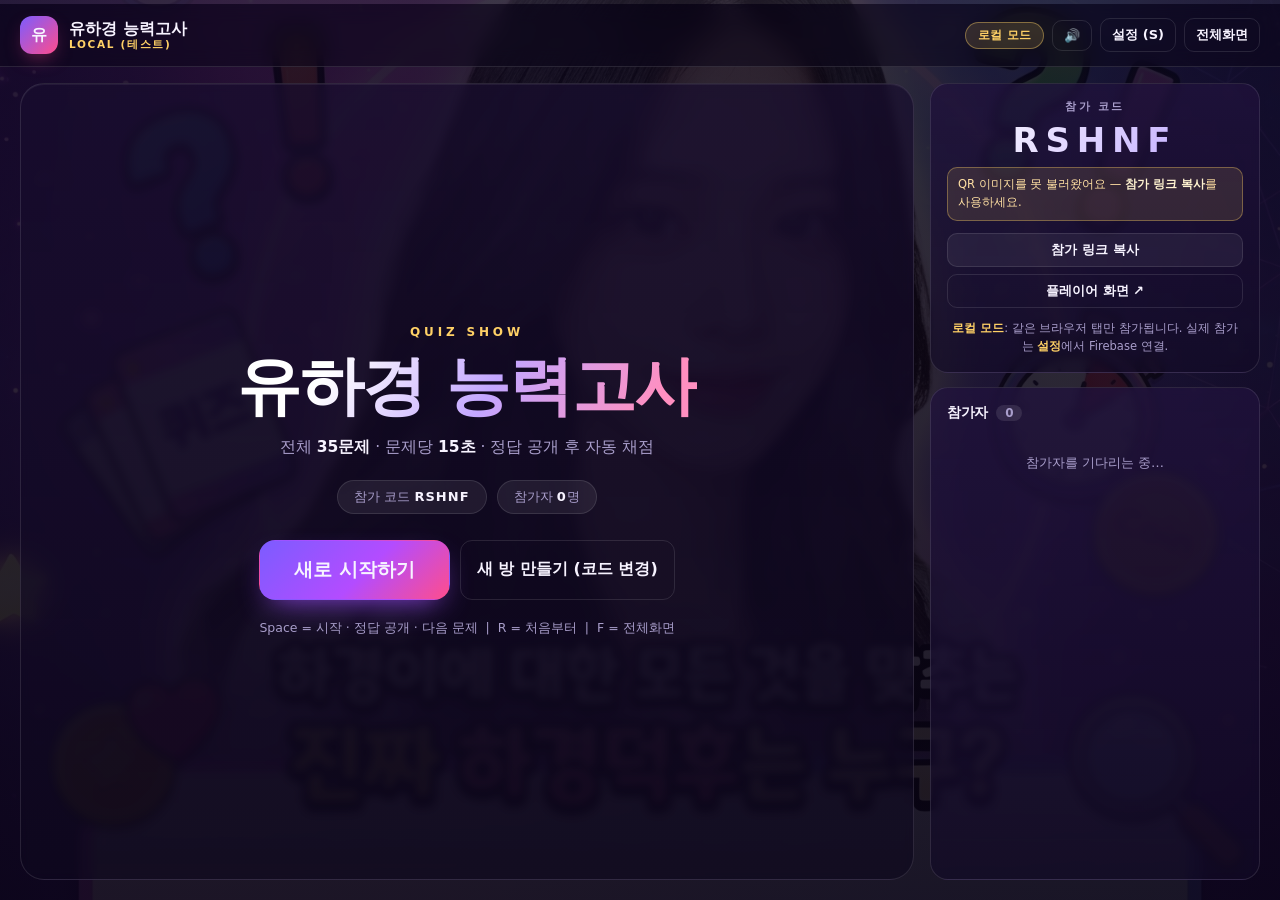
==== commit b1528e6f: "설정에 문제당 시간(타이머) 추가: 10/15/20초 선택 + 직접 입력" ====
--- a/index.html
+++ b/index.html
@@ -62,6 +62,16 @@
       placeholder='databaseURL: "https://xxxx-default-rtdb.asia-southeast1.firebasedatabase.app",
 apiKey: "AIzaSy..."'></textarea>
 
+    <label class="field">문제당 시간
+      <div class="secs-row">
+        <input id="setSeconds" type="number" min="5" max="120" step="1" />
+        <span class="secs-unit">초</span>
+        <button class="btn tiny ghost" type="button" data-secs="10">10초</button>
+        <button class="btn tiny ghost" type="button" data-secs="15">15초</button>
+        <button class="btn tiny ghost" type="button" data-secs="20">20초</button>
+      </div>
+    </label>
+
     <label class="field">세션 코드
       <input id="setCode" type="text" maxlength="8" placeholder="예: HAK01" autocomplete="off" />
     </label>
--- a/css/style.css
+++ b/css/style.css
@@ -577,6 +577,10 @@
   font-size: 14px;
 }
 .field input:focus, .field select:focus { outline: 2px solid #7c5cff; outline-offset: 1px; }
+.secs-row { display: flex; align-items: center; gap: 7px; margin-top: 6px; flex-wrap: wrap; }
+.secs-row input { width: 84px; margin: 0; text-align: center; }
+.secs-unit { color: var(--muted); font-size: 13px; font-weight: 700; margin-right: 2px; }
+
 .modal-actions { display: flex; justify-content: flex-end; gap: 9px; margin-top: 6px; }
 .toast {
   position: fixed;
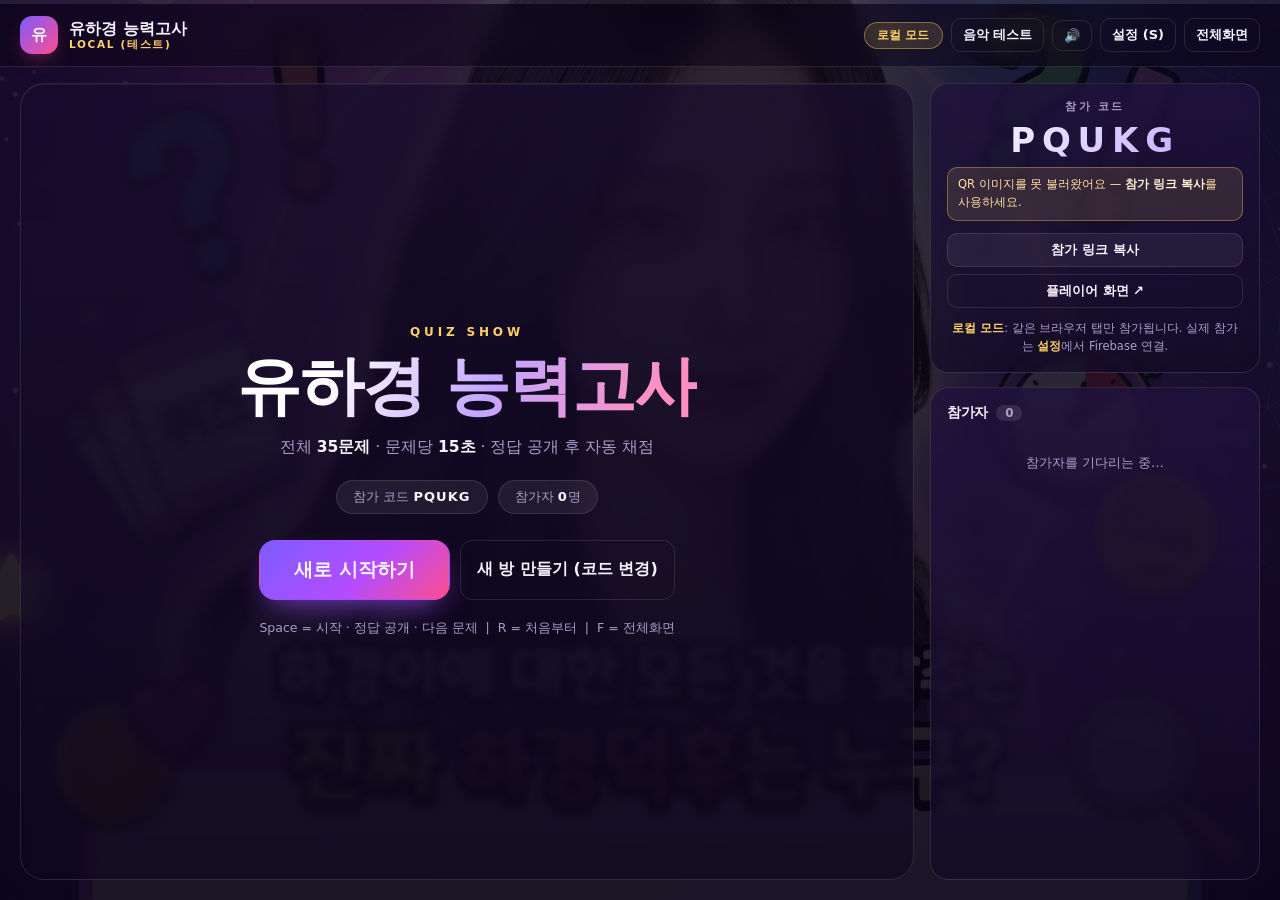
==== commit 6a82b71d: "음악 테스트(1초 듣고 노래 맞추기) 추가: 주관식 타이핑 참가, 클립 재생, 앨범 커버 공개, 정답 즉석 채점 + 음원/커버" ====
--- a/index.html
+++ b/index.html
@@ -21,6 +21,7 @@
   </div>
   <div class="tools">
     <span class="chip status wait" id="statusPill">연결 중…</span>
+    <a class="btn tiny ghost" href="musictest.html">음악 테스트</a>
     <button class="btn tiny ghost" id="btnSound" title="효과음">🔊</button>
     <button class="btn tiny ghost" id="btnSettings">설정 (S)</button>
     <button class="btn tiny ghost" id="btnFull">전체화면</button>
--- a/css/style.css
+++ b/css/style.css
@@ -981,3 +981,166 @@
 @media (max-width: 1080px) {
   .qr { width: 120px; height: 120px; }
 }
+
+/* =========================================================================
+   주관식(타이핑) 퀴즈: 음악 테스트
+   ========================================================================= */
+.t-correct {
+  display: flex;
+  align-items: center;
+  gap: 10px;
+  flex-wrap: wrap;
+  padding: 12px 16px;
+  border-radius: 14px;
+  background: rgba(61, 220, 132, 0.12);
+  border: 1px solid rgba(61, 220, 132, 0.4);
+  margin-bottom: 4px;
+}
+.t-correct b { font-size: clamp(17px, 2vw, 26px); color: var(--ok); }
+.t-correct .alt { color: var(--muted); font-size: 12.5px; }
+.t-correct .note { color: var(--muted); font-size: 12.5px; margin-left: auto; }
+
+.t-waiting {
+  flex: 1 1 auto;
+  display: flex;
+  flex-direction: column;
+  align-items: center;
+  justify-content: center;
+  gap: 12px;
+  min-height: 140px;
+  border-radius: var(--r);
+  border: 1px dashed var(--line);
+  background: rgba(255, 255, 255, 0.03);
+  text-align: center;
+  padding: 24px;
+}
+.t-waiting .live-count { color: var(--txt); font-size: 15px; font-weight: 800; }
+.t-tip { color: var(--muted); font-size: 13px; margin: 0; }
+
+.tanswer-list {
+  list-style: none;
+  margin: 0;
+  padding: 0;
+  flex: 1 1 auto;
+  min-height: 0;
+  overflow: auto;
+  display: flex;
+  flex-direction: column;
+  gap: 7px;
+}
+.tanswer {
+  display: flex;
+  align-items: center;
+  gap: 10px;
+  padding: 10px 12px;
+  border-radius: 12px;
+  background: rgba(255, 255, 255, 0.05);
+  border: 1px solid var(--line);
+  font-size: 14px;
+}
+.tanswer.ok { background: rgba(61, 220, 132, 0.12); border-color: rgba(61, 220, 132, 0.45); }
+.tanswer.no { background: rgba(255, 84, 112, 0.1); border-color: rgba(255, 84, 112, 0.35); }
+.tanswer .who {
+  flex: 0 0 auto;
+  max-width: 130px;
+  overflow: hidden;
+  text-overflow: ellipsis;
+  white-space: nowrap;
+  font-weight: 800;
+  color: var(--muted);
+  font-size: 12.5px;
+}
+.tanswer .what {
+  flex: 1 1 auto;
+  font-weight: 700;
+  word-break: break-all;
+}
+.tanswer .mark { font-size: 16px; font-weight: 900; }
+.tanswer.ok .mark { color: var(--ok); }
+.tanswer.no .mark { color: var(--no); }
+.tanswer .ta-btn {
+  flex: 0 0 auto;
+  border: 1px solid var(--line);
+  background: rgba(255, 255, 255, 0.07);
+  border-radius: 7px;
+  font-size: 11px;
+  font-weight: 900;
+  padding: 2px 7px;
+  cursor: pointer;
+  color: var(--muted);
+}
+.tanswer .ta-btn:hover { background: var(--ok); color: #06210f; border-color: transparent; }
+.tanswer .ta-btn:last-child:hover { background: var(--no); color: #fff; }
+
+/* 참가자: 주관식 입력 */
+.p-hint {
+  color: var(--muted);
+  font-size: 12.5px;
+  margin: -6px 0 12px;
+  text-align: left;
+}
+.p-input.big {
+  font-size: 18px;
+  font-weight: 700;
+  padding: 16px;
+  margin-bottom: 10px;
+  text-align: center;
+}
+.p-input.big:focus { outline: 2px solid #7c5cff; }
+
+/* =========================================================================
+   음악 테스트: 포스터 / 앨범 커버 / 정답 채점 입력
+   ========================================================================= */
+.poster {
+  display: block;
+  width: min(300px, 52%);
+  margin: 0 auto 18px;
+  border-radius: 16px;
+  box-shadow: 0 24px 60px -26px #000;
+  border: 1px solid var(--line);
+}
+
+.reveal-cover {
+  flex: 1 1 auto;
+  display: grid;
+  grid-template-columns: minmax(0, 300px) minmax(0, 1fr);
+  gap: 18px;
+  min-height: 0;
+  align-items: start;
+}
+.cover {
+  width: 100%;
+  aspect-ratio: 1 / 1;
+  object-fit: cover;
+  border-radius: 16px;
+  border: 1px solid var(--line);
+  box-shadow: 0 20px 50px -24px #000;
+  background: rgba(0, 0, 0, 0.3);
+}
+.reveal-cover-side { display: flex; flex-direction: column; gap: 10px; min-height: 0; min-width: 0; }
+
+.answer-row { display: flex; gap: 8px; align-items: center; }
+.ans-input {
+  flex: 1 1 auto;
+  min-width: 0;
+  padding: 12px 14px;
+  border-radius: 12px;
+  border: 1px solid var(--line);
+  background: rgba(0, 0, 0, 0.32);
+  color: var(--txt);
+  font: inherit;
+  font-size: 15px;
+  font-weight: 700;
+}
+.ans-input:focus { outline: 2px solid #7c5cff; outline-offset: 1px; }
+
+@media (max-width: 900px) {
+  .reveal-cover { grid-template-columns: 1fr; }
+  .cover { width: min(230px, 60%); margin: 0 auto; }
+  .poster { width: min(200px, 60%); }
+}
+.p-cover {
+  width: min(220px, 62%);
+  margin: 0 auto 14px;
+  display: block;
+}
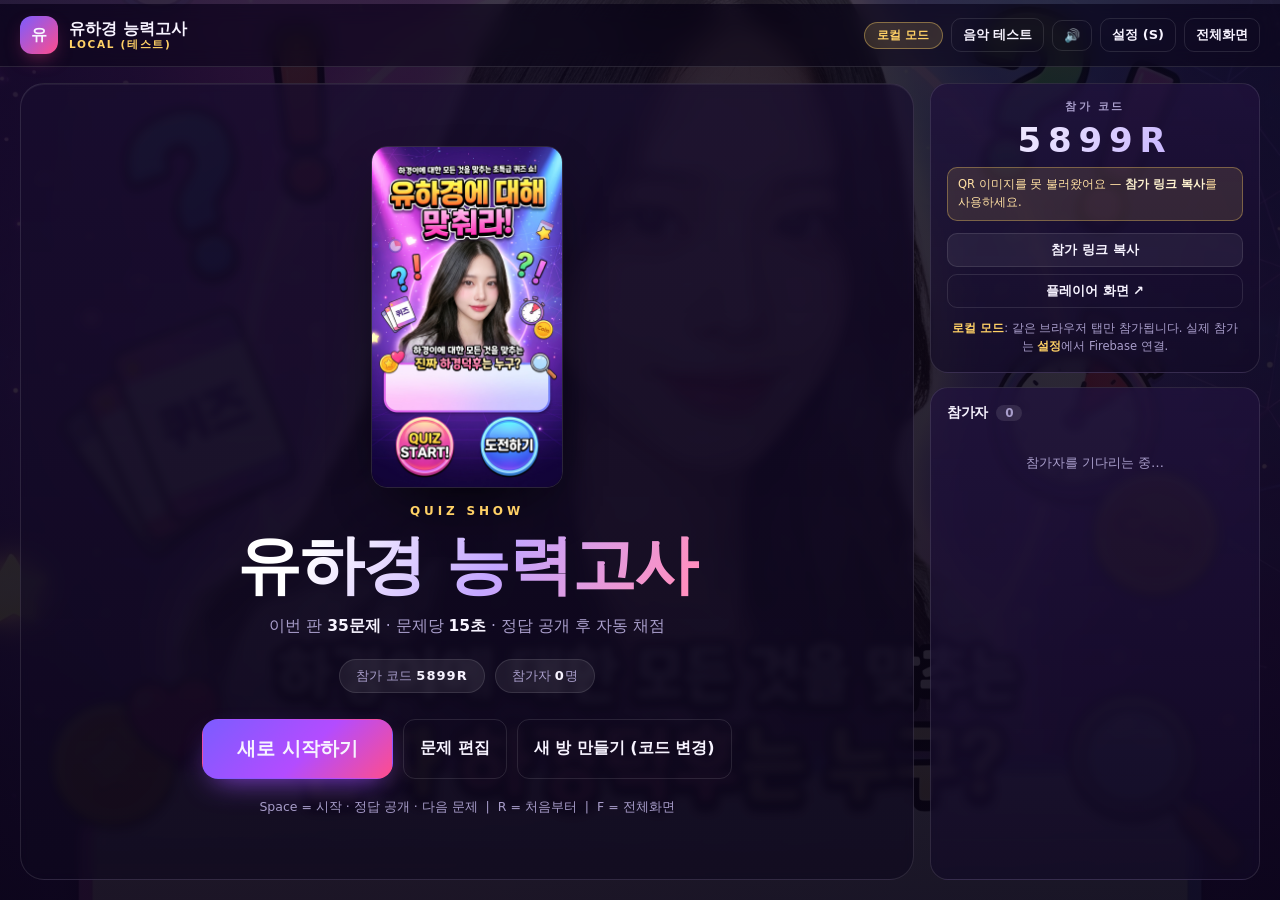
==== commit 880b8826: "문제 편집기 추가: 문제/보기/정답 추가·수정·삭제, 출제 문제 선택, localStorage 저장 + 참가자에게 문제 내용 전송" ====
--- a/index.html
+++ b/index.html
@@ -84,6 +84,28 @@
   </div>
 </div>
 
+<div class="modal" id="editor" hidden>
+  <div class="modal-card editor">
+    <div class="editor-head">
+      <h3>문제 편집 <span class="count" id="edCount">0</span></h3>
+      <div class="editor-tools">
+        <button class="btn tiny ghost" id="edAll">전체 선택</button>
+        <button class="btn tiny ghost" id="edNone">전체 해제</button>
+        <button class="btn tiny ghost" id="edReset">기본값</button>
+      </div>
+    </div>
+
+    <div class="editor-list" id="editorList"></div>
+
+    <div class="editor-foot">
+      <button class="btn" id="edAdd">+ 새 문제</button>
+      <span class="hint">체크한 문제만 이번 판에 출제됩니다 · 정답은 보기 번호 선택</span>
+      <button class="btn ghost" id="edClose">닫기</button>
+      <button class="btn primary" id="edSave">저장</button>
+    </div>
+  </div>
+</div>
+
 <div class="toast" id="toast" hidden></div>
 
 <script src="js/questions.js"></script>
--- a/css/style.css
+++ b/css/style.css
@@ -1093,8 +1093,11 @@
    ========================================================================= */
 .poster {
   display: block;
-  width: min(300px, 52%);
-  margin: 0 auto 18px;
+  width: auto;
+  max-width: min(70%, 420px);
+  max-height: 38vh;
+  object-fit: contain;
+  margin: 0 auto 16px;
   border-radius: 16px;
   box-shadow: 0 24px 60px -26px #000;
   border: 1px solid var(--line);
@@ -1119,7 +1122,8 @@
 }
 .reveal-cover-side { display: flex; flex-direction: column; gap: 10px; min-height: 0; min-width: 0; }
 
-.answer-row { display: flex; gap: 8px; align-items: center; }
+.answer-row { display: flex; gap: 8px; align-items: center; flex-wrap: wrap; }
+.clip-btns { display: flex; gap: 8px; flex-wrap: wrap; justify-content: center; }
 .ans-input {
   flex: 1 1 auto;
   min-width: 0;
@@ -1144,3 +1148,158 @@
   margin: 0 auto 14px;
   display: block;
 }
+
+/* 음악 테스트: 볼륨 조절 */
+.vol {
+  display: flex;
+  align-items: center;
+  gap: 8px;
+  padding: 7px 12px;
+  border-radius: 999px;
+  background: rgba(0, 0, 0, 0.28);
+  border: 1px solid var(--line);
+  margin: 0 auto 10px;
+  width: fit-content;
+  max-width: 100%;
+}
+.vol-ic { font-size: 14px; line-height: 1; }
+.vol input[type='range'] {
+  -webkit-appearance: none;
+  appearance: none;
+  width: 140px;
+  max-width: 40vw;
+  height: 4px;
+  border-radius: 999px;
+  background: linear-gradient(90deg, var(--ok), var(--accent));
+  outline: none;
+  cursor: pointer;
+}
+.vol input[type='range']::-webkit-slider-thumb {
+  -webkit-appearance: none;
+  width: 14px;
+  height: 14px;
+  border-radius: 50%;
+  background: #fff;
+  border: 2px solid #7c5cff;
+  box-shadow: 0 2px 6px rgba(0, 0, 0, 0.5);
+}
+.vol input[type='range']::-moz-range-thumb {
+  width: 14px;
+  height: 14px;
+  border: 2px solid #7c5cff;
+  border-radius: 50%;
+  background: #fff;
+}
+.vol-val { font-size: 11.5px; font-weight: 800; color: var(--muted); min-width: 34px; text-align: right; }
+.answer-row .vol { margin: 0; }
+
+/* =========================================================================
+   퀴즈 문제 편집기
+   ========================================================================= */
+.modal-card.editor {
+  width: min(860px, 100%);
+  max-height: 92vh;
+  display: flex;
+  flex-direction: column;
+  padding: 18px;
+}
+.editor-head { display: flex; align-items: center; justify-content: space-between; gap: 10px; flex-wrap: wrap; margin-bottom: 12px; }
+.editor-head h3 { font-size: 17px; display: flex; align-items: center; gap: 8px; }
+.editor-tools { display: flex; gap: 6px; flex-wrap: wrap; }
+
+.editor-list {
+  flex: 1 1 auto;
+  min-height: 0;
+  overflow: auto;
+  display: flex;
+  flex-direction: column;
+  gap: 8px;
+  padding-right: 4px;
+}
+.ed-row {
+  display: flex;
+  gap: 10px;
+  align-items: flex-start;
+  padding: 10px;
+  border-radius: 12px;
+  border: 1px solid var(--line);
+  background: rgba(255, 255, 255, 0.045);
+  transition: opacity 0.15s ease;
+}
+.ed-row.off { opacity: 0.45; }
+.ed-check { padding-top: 8px; }
+.ed-check input { width: 16px; height: 16px; accent-color: #7c5cff; cursor: pointer; }
+.ed-main { flex: 1 1 auto; min-width: 0; display: flex; flex-direction: column; gap: 7px; }
+.ed-q {
+  width: 100%;
+  padding: 9px 11px;
+  border-radius: 9px;
+  border: 1px solid var(--line);
+  background: rgba(0, 0, 0, 0.28);
+  color: var(--txt);
+  font: inherit;
+  font-size: 13.5px;
+  font-weight: 700;
+}
+.ed-opts { display: grid; grid-template-columns: 1fr 1fr; gap: 6px; }
+.ed-opt {
+  display: flex;
+  align-items: center;
+  gap: 6px;
+  padding: 4px 6px;
+  border-radius: 8px;
+  border: 1px solid transparent;
+}
+.ed-opt:has(input[type='radio']:checked) {
+  border-color: rgba(61, 220, 132, 0.55);
+  background: rgba(61, 220, 132, 0.1);
+}
+.ed-opt input[type='radio'] { accent-color: #3ddc84; cursor: pointer; }
+.ed-num {
+  font-size: 11px;
+  font-weight: 800;
+  color: var(--muted);
+  width: 12px;
+  text-align: center;
+}
+.ed-opt-input {
+  flex: 1 1 auto;
+  min-width: 0;
+  padding: 6px 8px;
+  border-radius: 7px;
+  border: 1px solid var(--line);
+  background: rgba(0, 0, 0, 0.22);
+  color: var(--txt);
+  font: inherit;
+  font-size: 12.5px;
+}
+.ed-q:focus, .ed-opt-input:focus { outline: 1px solid #7c5cff; outline-offset: 0; }
+.ed-del {
+  flex: 0 0 auto;
+  border: 0;
+  background: transparent;
+  color: var(--muted);
+  cursor: pointer;
+  font-size: 15px;
+  padding: 6px;
+  border-radius: 8px;
+  opacity: 0.6;
+}
+.ed-del:hover { opacity: 1; background: rgba(255, 84, 112, 0.15); }
+
+.editor-foot {
+  flex: 0 0 auto;
+  display: flex;
+  align-items: center;
+  gap: 8px;
+  margin-top: 12px;
+  padding-top: 12px;
+  border-top: 1px solid var(--line);
+  flex-wrap: wrap;
+}
+.editor-foot .hint { flex: 1 1 auto; font-size: 11.5px; }
+
+@media (max-width: 620px) {
+  .ed-opts { grid-template-columns: 1fr; }
+  .editor-foot .hint { display: none; }
+}
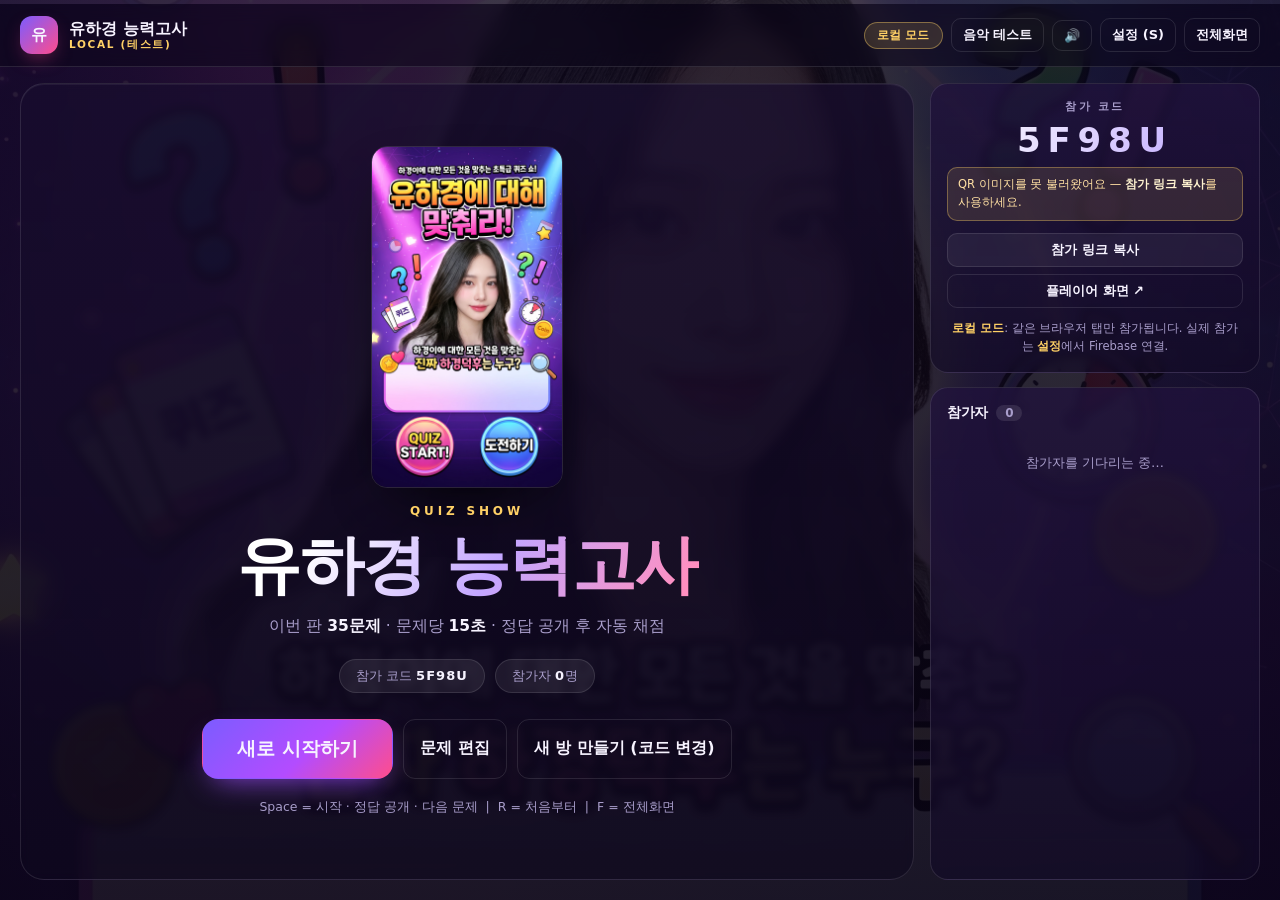
==== commit 4cd5af28: "문제 편집기에 보기 개수 조절(4→2, O/X) + O/X 문제 추가 버튼" ====
--- a/index.html
+++ b/index.html
@@ -98,8 +98,9 @@
     <div class="editor-list" id="editorList"></div>
 
     <div class="editor-foot">
-      <button class="btn" id="edAdd">+ 새 문제</button>
-      <span class="hint">체크한 문제만 이번 판에 출제됩니다 · 정답은 보기 번호 선택</span>
+      <button class="btn" id="edAdd">+ 새 문제 (4지선다)</button>
+      <button class="btn" id="edAddOX">+ O/X 문제</button>
+      <span class="hint">체크한 문제만 출제 · − 로 보기를 2개까지 줄이면 O/X 문제 · 정답은 보기 번호 선택</span>
       <button class="btn ghost" id="edClose">닫기</button>
       <button class="btn primary" id="edSave">저장</button>
     </div>
--- a/css/style.css
+++ b/css/style.css
@@ -1303,3 +1303,33 @@
   .ed-opts { grid-template-columns: 1fr; }
   .editor-foot .hint { display: none; }
 }
+
+/* 편집기: 보기 개수 조절 */
+.ed-top { display: flex; align-items: center; gap: 8px; }
+.ed-count {
+  flex: 0 0 auto;
+  display: flex;
+  align-items: center;
+  gap: 3px;
+  padding: 3px 6px;
+  border-radius: 8px;
+  background: rgba(0, 0, 0, 0.25);
+  border: 1px solid var(--line);
+}
+.ed-cnt {
+  width: 20px;
+  height: 20px;
+  display: grid;
+  place-items: center;
+  border-radius: 6px;
+  border: 1px solid var(--line);
+  background: rgba(255, 255, 255, 0.08);
+  color: var(--txt);
+  font-size: 13px;
+  font-weight: 900;
+  line-height: 1;
+  cursor: pointer;
+}
+.ed-cnt:hover { background: #7c5cff; border-color: transparent; }
+.ed-cnt-num { font-size: 11.5px; font-weight: 800; color: var(--muted); min-width: 10px; text-align: center; }
+.ed-tip { font-size: 10.5px; color: var(--muted); margin-top: 2px; }
